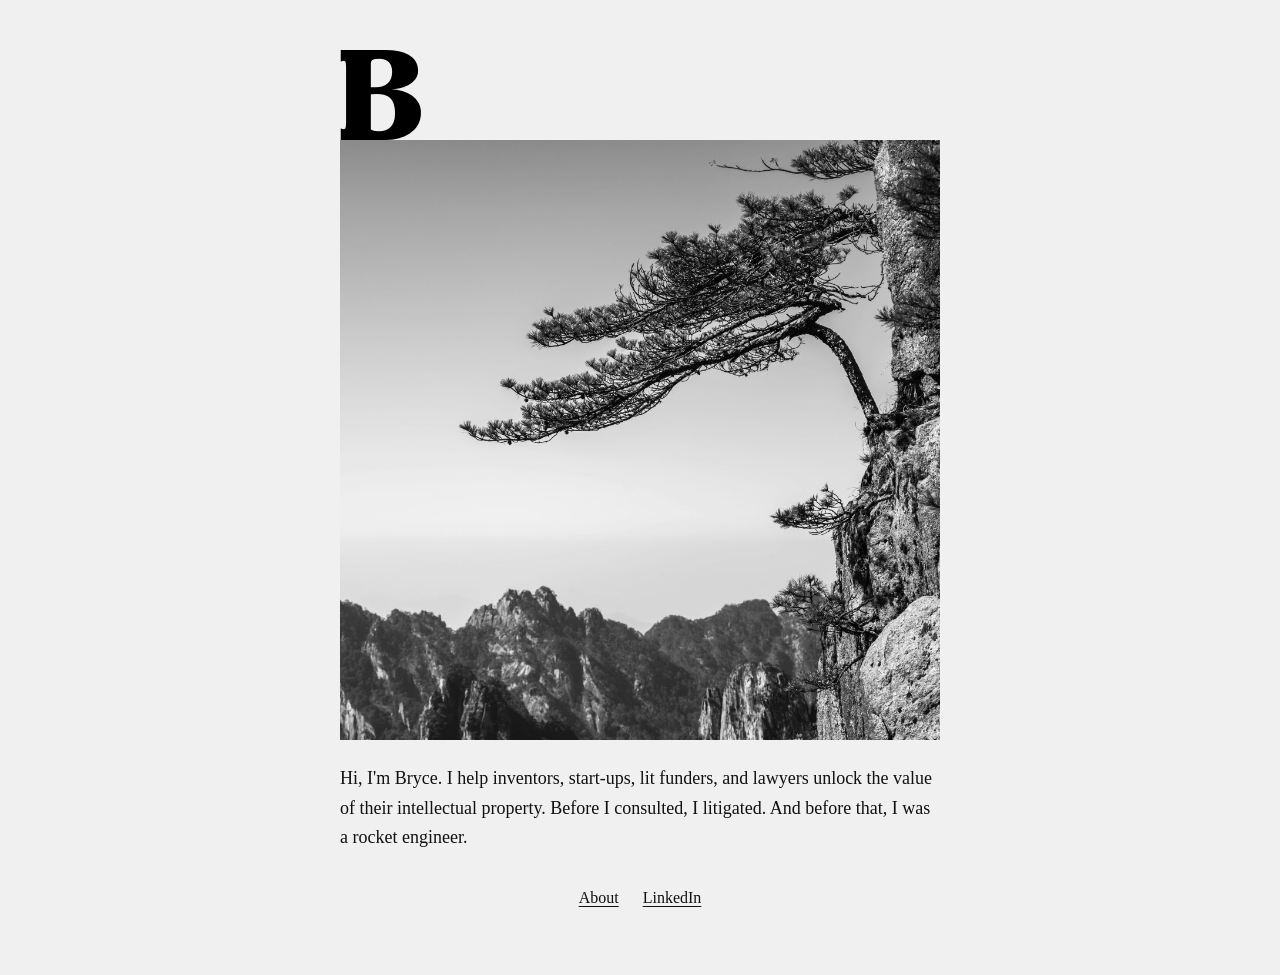
==== index.html @ e5b22ba3 "Add files via upload" ====
<!doctype html>
<html lang="en">
<head>
  <meta charset="utf-8">
  <meta name="viewport" content="width=device-width, initial-scale=1">
  <title>Barcelo Law</title>
  <meta name="description" content="Barcelo Law helps inventors, start-ups, lit funders, and lawyers unlock the value of their intellectual property.">
  <link rel="icon" href="/assets/favicon.png">
  <link rel="preload" href="/assets/Bountyman.woff2" as="font" type="font/woff2" crossorigin>
  <link rel="stylesheet" href="/assets/style.css">
</head>
<body>
  <main class="page">
    <span class="letter-b" aria-label="Barcelo Law">B</span>

    <img class="hero" src="/assets/hero.jpg" alt="" width="1021" height="1024">

    <p class="intro">Hi, I'm Bryce. I help inventors, start-ups, lit funders, and lawyers unlock the value of their intellectual property. Before I consulted, I litigated. And before that, I was a rocket engineer.</p>

    <nav class="links">
      <a href="/bio/">About</a>
      <a href="https://www.linkedin.com/in/brycebarcelo/" rel="noopener">LinkedIn</a>
    </nav>
  </main>
</body>
</html>
---- assets/style.css ----
@font-face {
  font-family: 'Bountyman';
  src: url('/assets/Bountyman.woff2') format('woff2'),
       url('/assets/Bountyman.woff') format('woff');
  font-weight: normal;
  font-style: normal;
  font-display: swap;
}

:root {
  --bg: #f0f0f1;
  --ink: #111111;
  --muted: #555555;
  --link: #111111;
}

* { box-sizing: border-box; }

html, body {
  margin: 0;
  background: var(--bg);
  color: var(--ink);
}

body {
  font-family: Georgia, "Times New Roman", serif;
  font-size: 1.125rem;
  line-height: 1.65;
  -webkit-font-smoothing: antialiased;
}

.page {
  max-width: 640px;
  margin: 0 auto;
  padding: 2rem 1.25rem 4rem;
}

.letter-b {
  font-family: 'Bountyman', Georgia, serif;
  font-size: 8em;
  line-height: 1;
  color: #000;
  display: block;
  margin: 0 0 -0.25em -0.031em;
  padding: 0;
  text-decoration: none;
}

@media (max-width: 600px) {
  .letter-b { font-size: 4em; }
}

a { color: var(--link); text-underline-offset: 3px; }

img { max-width: 100%; height: auto; display: block; }

.hero { width: 100%; aspect-ratio: 1; object-fit: cover; }

.intro { margin: 1.5rem 0 1rem; }

.links {
  display: flex;
  gap: 1.5rem;
  justify-content: center;
  margin: 2rem 0 0;
  font-size: 1rem;
}

.headshot { width: 250px; margin: 1rem auto 2rem; }

h2 {
  font-size: 0.95rem;
  letter-spacing: 0.08em;
  text-transform: uppercase;
  margin: 2rem 0 0.25rem;
}

.video {
  position: relative;
  aspect-ratio: 16 / 9;
  margin: 2rem 0 0;
}
.video iframe {
  position: absolute; inset: 0;
  width: 100%; height: 100%; border: 0;
}
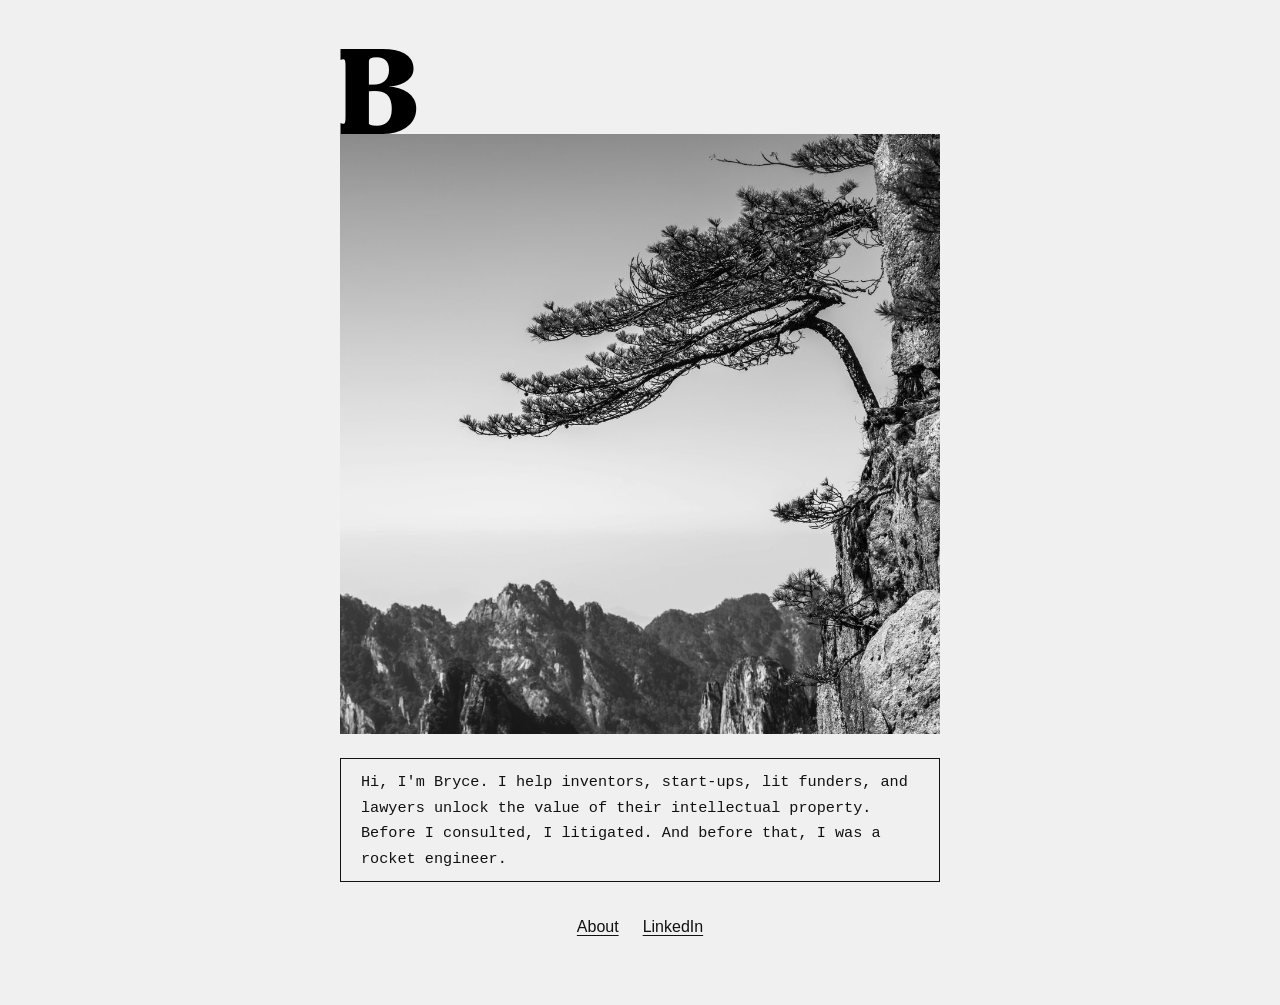
==== commit 3b4d2d17: "Add files via upload" ====
--- a/index.html
+++ b/index.html
@@ -15,7 +15,7 @@
 
     <img class="hero" src="/assets/hero.jpg" alt="" width="1021" height="1024">
 
-    <p class="intro">Hi, I'm Bryce. I help inventors, start-ups, lit funders, and lawyers unlock the value of their intellectual property. Before I consulted, I litigated. And before that, I was a rocket engineer.</p>
+    <pre class="code-block"><code>Hi, I'm Bryce. I help inventors, start-ups, lit funders, and lawyers unlock the value of their intellectual property. Before I consulted, I litigated. And before that, I was a rocket engineer.</code></pre>
 
     <nav class="links">
       <a href="/bio/">About</a>
--- a/assets/style.css
+++ b/assets/style.css
@@ -23,9 +23,9 @@
 }
 
 body {
-  font-family: Georgia, "Times New Roman", serif;
-  font-size: 1.125rem;
-  line-height: 1.65;
+  font-family: -apple-system, BlinkMacSystemFont, "Segoe UI", Roboto, Helvetica, Arial, sans-serif;
+  font-size: 1.0625rem;
+  line-height: 1.6;
   -webkit-font-smoothing: antialiased;
 }
 
@@ -56,7 +56,6 @@
 
 .hero { width: 100%; aspect-ratio: 1; object-fit: cover; }
 
-.intro { margin: 1.5rem 0 1rem; }
 
 .links {
   display: flex;
@@ -84,3 +83,18 @@
   position: absolute; inset: 0;
   width: 100%; height: 100%; border: 0;
 }
+
+/* Monospace text blocks (original design choice) */
+pre.code-block {
+  margin: 1.5rem 0 1rem;
+  padding: 10px 20px;
+  border: 1px solid var(--ink);
+  line-height: 1.5;
+  overflow: auto;
+}
+pre.code-block code {
+  font-family: ui-monospace, SFMono-Regular, Menlo, Consolas, "Liberation Mono", monospace;
+  font-size: 0.95rem;
+  white-space: pre-wrap;
+  word-break: break-word;
+}
